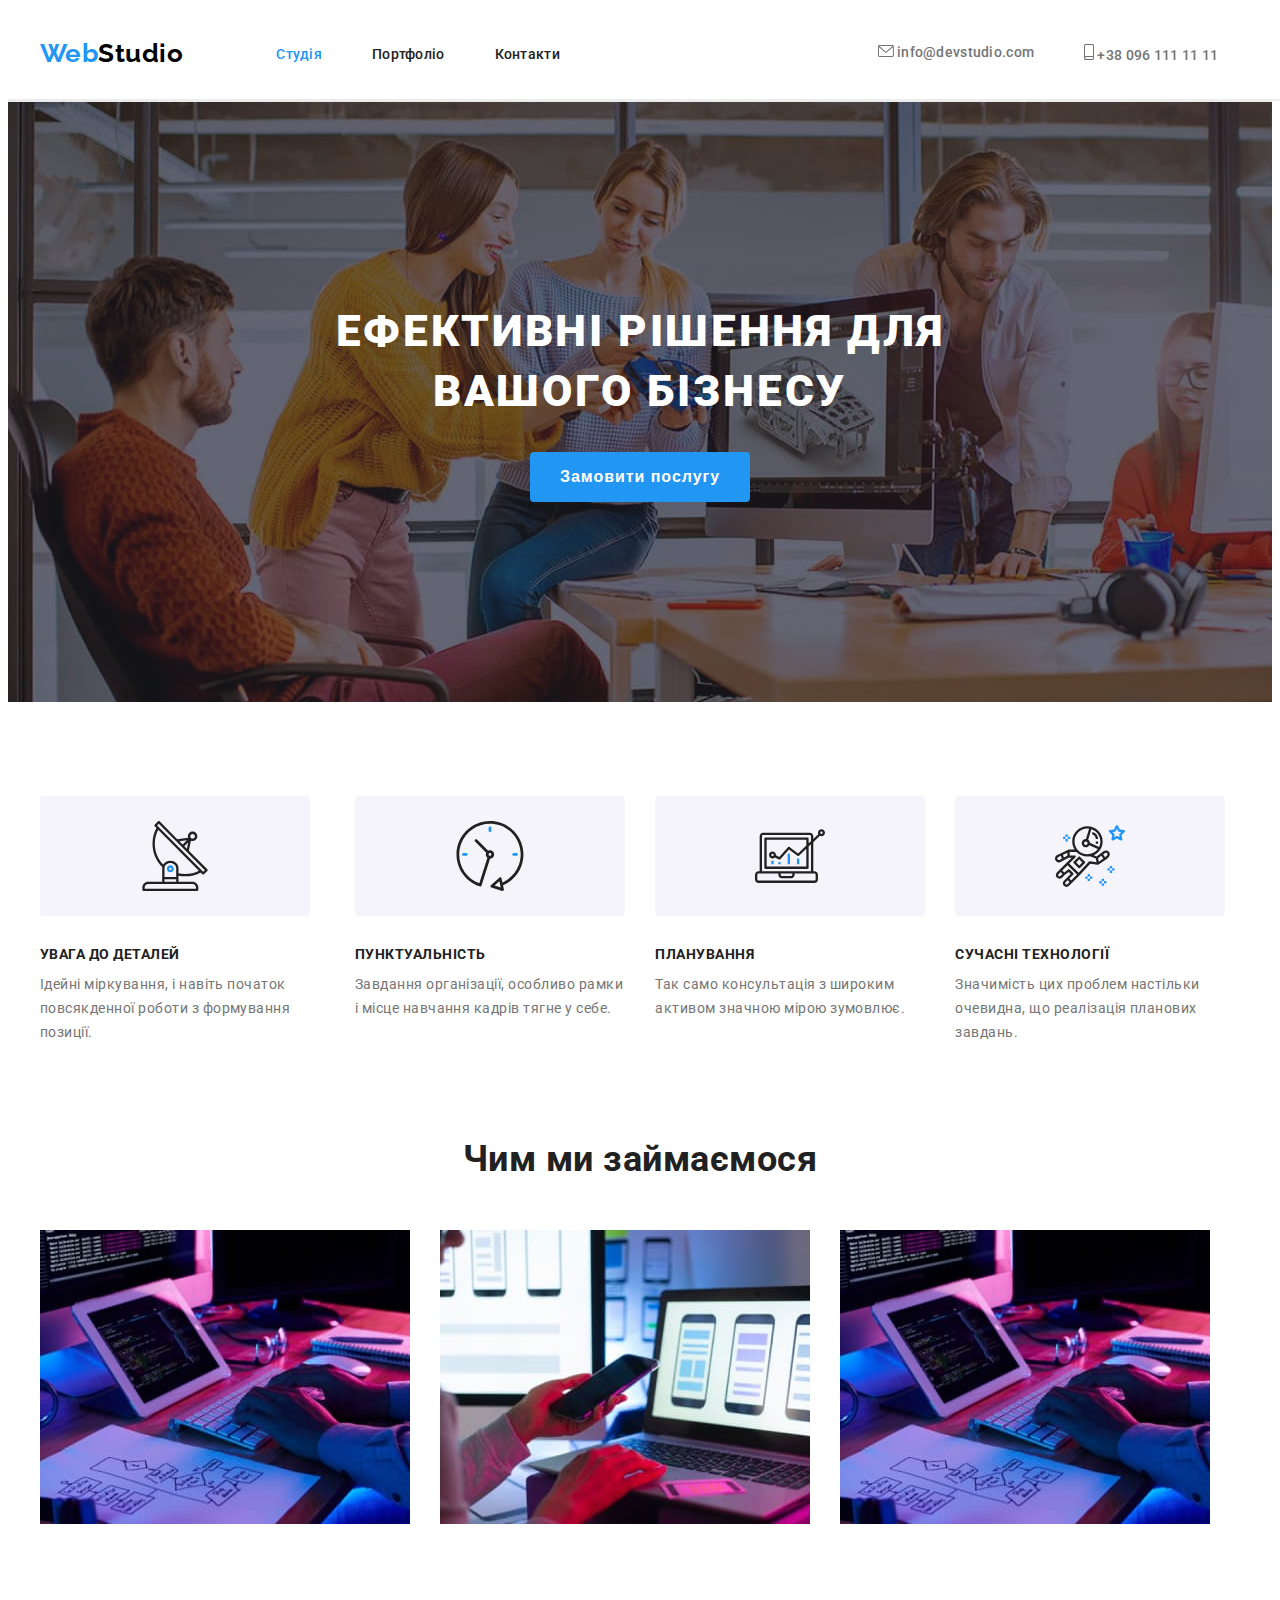
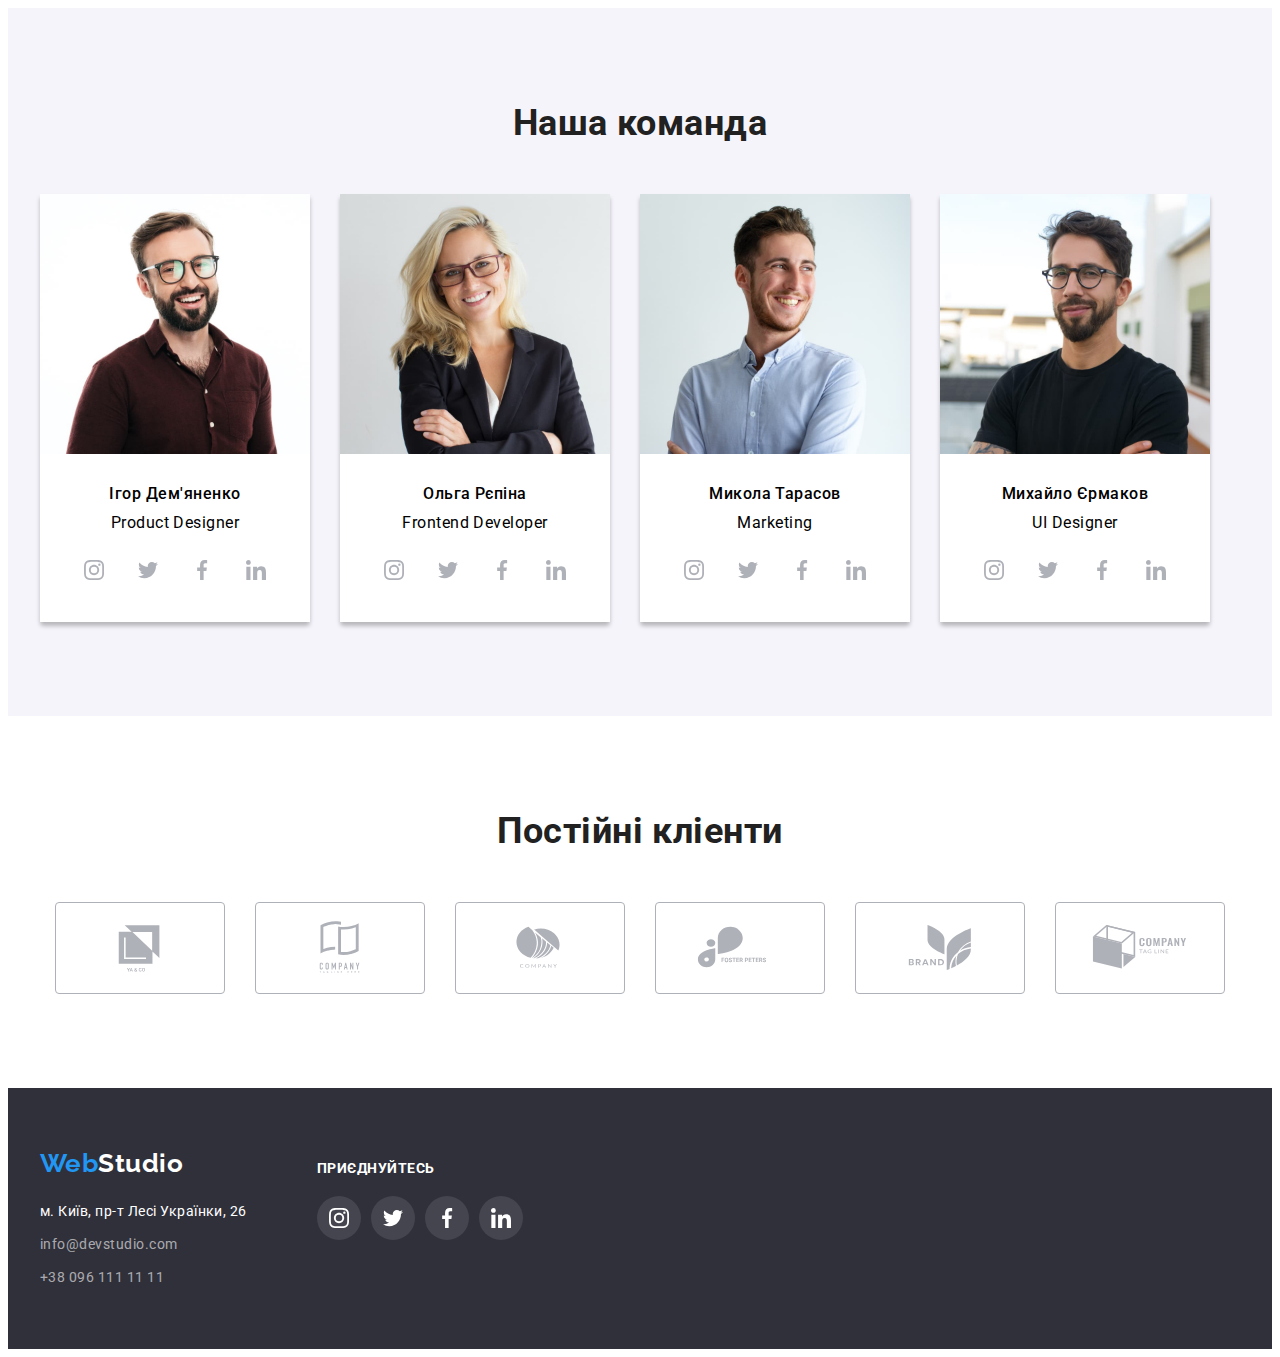
==== index.html @ 36d75b1d "homework4" ====
<!DOCTYPE html>
<html lang="ua">
<head>
    <meta charset="UTF-8">
    <meta http-equiv="X-UA-Compatible" content="IE=edge">
    <meta name="viewport" content="width=device-width, initial-scale=1.0">
    <title>Document</title>
    <link rel="preconnect" href="https://fonts.googleapis.com"> 
    <link rel="preconnect" href="https://fonts.gstatic.com" crossorigin> 
    <link href="https://fonts.googleapis.com/css2?family=Raleway:wght@700&family=Roboto:wght@400;500;700&display=swap" rel="stylesheet">
    <link rel="stylesheet" href="./css/style.css">
</head>
<body>
    <header class="header">
       <div class="container header-container">
            <nav class="header-nav">
                <a class=logo href="./index.html"><span class="logo-first">Web</span>Studio</a>
            <ul class="list header-list">
                <li><a class="header-nav-link current" href="./index.html">Студія</a></li>
                <li><a class="header-nav-link" href="./portfolio.html">Портфоліо</a></li>
                <li><a class="header-nav-link" href="">Контакти</a></li>
            </ul>
            </nav>
            <ul class="list list-nav">
                <li>
                    <a class="header-contacts" href="info@devstudio.com">
                        <svg class="header-icon" width="16px" height="12px">
                            <use
                                href="./images/icons.svg#icon-envelope"
                            ></use>
                        </svg>
                        info@devstudio.com
                    </a>
                </li>
                <li>
                    <a class="header-contacts" href="+380961111111">
                        <svg class="header-icon" width="10px" height="16px">
                            <use
                                href="./images/icons.svg#icon-smartphone"
                            ></use>
                        </svg>
                        +38 096 111 11 11
                    </a>
                </li>
            </ul>
       </div>
       <div class="header-line"></div>
    </header>
        <main>
            <section class="hero">
                <div class="hero-wrap container">
                    <h1 class="title-hero">
                        Ефективні рішення для <br /> вашого бізнесу
                    </h1>
                    <button type="button" class="btn-hero">
                        Замовити послугу
                    </button>
                </div>
            </section>
        <section class="about">
            <div class="container">
                <h2 class="title visually-hidden">Наші переваги</h2>
                <ul class="list list-about">
                    <li>
                        <div class="about-icon">
                            <svg width="70px" height="70px">
                                <use
                                    href="./images/icons.svg#icon-antenna"
                                ></use>
                            </svg>
                        </div>
                        <h3 class="title-benefits">УВАГА ДО ДЕТАЛЕЙ</h3>
                        <p class="title-benefits-text">
                            Ідейні міркування, і навіть початок повсякденної роботи з формування позиції.
                        </p>
                    </li>
                    <li>
                        <div class="about-icon">
                            <svg width="70px" height="70px">
                                <use
                                    href="./images/icons.svg#icon-clock"
                                ></use>
                            </svg>
                        </div>
                        <h3 class="title-benefits">ПУНКТУАЛЬНІСТЬ</h3>
                        <p class="title-benefits-text">
                            Завдання організації, особливо рамки і місце навчання кадрів тягне у себе.
                        </p>
                    </li>
                    <li>
                        <div class="about-icon">
                            <svg width="70px" height="70px">
                                <use
                                    href="./images/icons.svg#icon-diagram"
                                ></use>
                            </svg>
                        </div>
                        <h3 class="title-benefits">ПЛАНУВАННЯ</h3>
                        <p class="title-benefits-text">
                            Так само консультація з широким активом значною мірою зумовлює.
                        </p>
                    </li>
                    <li>
                        <div class="about-icon">
                            <svg width="70px" height="70px">
                                <use
                                    href="./images/icons.svg#icon-astronaut"
                                ></use>
                            </svg>
                        </div>
                        <h3 class="title-benefits">СУЧАСНІ ТЕХНОЛОГІЇ</h3>
                        <p class="title-benefits-text">
                            Значимість цих проблем настільки очевидна, що реалізація планових завдань.
                        </p>
                    </li>
                </ul>
            </div>
        </section>
        <section class="example">
            <div class="container">
                <h2 class="title title-example">
                    Чим ми займаємося
                </h2>
                <ul class="list list-example">
                    <li>
                            <img src="./images/img.jpg" width="370" alt="Набір структури коду на комп'ютері" />
                    </li>
                    <li>
                            <img src="./images/img-2.jpg" width="370" alt="Адаптування сайту до різних гаджетів" />
                    </li>
                    <li>
                            <img src="./images/img.jpg" width="370" alt="Підбір кольорів" />
                    </li>
                </ul>
            </div>
        </section>
        <section class="team">
            <div class="container">
                <h2 class="title title-item">Наша команда</h2>
                <ul class="list list-team">
                    <li class="team-cards">
                                <img src="./images/people.jpg" width="270" alt="чоловік" />
                                <div class="team-container">
                                    <h3 class="title-team">Ігор Дем'яненко</h3>
                                    <p class="title-team-text">Product Designer</p>
                                    <ul class="list team-soc-list">
                                        <li class="team-soc-item">
                                            <a class="team-soc-link" href="">
                                                <svg class="team-soc-icon" width="20px" height="20px">
                                                    <use
                                                        href="./images/icons.svg#icon-instagram-2"
                                                    ></use>
                                                </svg>
                                            </a>
                                        </li>
                                        <li class="team-soc-item">
                                            <a class="team-soc-link" href="">
                                                <svg class="team-soc-icon" width="20px" height="20px">
                                                    <use
                                                        href="./images/icons.svg#icon-twitter-1"
                                                    ></use>
                                                </svg>
                                            </a>
                                        </li>
                                        <li class="team-soc-item">
                                            <a class="team-soc-link" href="">
                                                <svg class="team-soc-icon" width="20px" height="20px">
                                                    <use
                                                        href="./images/icons.svg#icon-facebook-1"
                                                    ></use>
                                                </svg>
                                            </a>
                                        </li>
                                        <li class="team-soc-item">
                                            <a class="team-soc-link" href="">
                                                <svg class="team-soc-icon" width="20px" height="20px">
                                                    <use
                                                        href="./images/icons.svg#icon-linkedin-1"
                                                    ></use>
                                                </svg>
                                            </a>
                                        </li>
                                    </ul>
                                </div>
                    </li>
                    <li class="team-cards">
                            <img src="./images/people-1.jpg" width="270" alt="жінка" />
                            <div class="team-container">
                                <h3 class="title-team">Ольга Рєпіна</h3> 
                                <p class="title-team-text">Frontend Developer</p>
                                <ul class="list team-soc-list">
                                    <li class="team-soc-item">
                                        <a class="team-soc-link" href="">
                                            <svg class="team-soc-icon" width="20px" height="20px">
                                                <use
                                                    href="./images/icons.svg#icon-instagram-2"
                                                ></use>
                                            </svg>
                                        </a>
                                    </li>
                                    <li class="team-soc-item">
                                        <a class="team-soc-link" href="">
                                            <svg class="team-soc-icon" width="20px" height="20px">
                                                <use
                                                    href="./images/icons.svg#icon-twitter-1"
                                                ></use>
                                            </svg>
                                        </a>
                                    </li>
                                    <li class="team-soc-item">
                                        <a class="team-soc-link" href="">
                                            <svg class="team-soc-icon" width="20px" height="20px">
                                                <use
                                                    href="./images/icons.svg#icon-facebook-1"
                                                ></use>
                                            </svg>
                                        </a>
                                    </li>
                                    <li class="team-soc-item">
                                        <a class="team-soc-link" href="">
                                            <svg class="team-soc-icon" width="20px" height="20px">
                                                <use
                                                    href="./images/icons.svg#icon-linkedin-1"
                                                ></use>
                                            </svg>
                                        </a>
                                    </li>
                                </ul>
                            </div>
                    </li>
                    <li class="team-cards">
                            <img src="./images/people-2.jpg" width="270" alt="чоловік" />
                            <div class="team-container">
                                <h3 class="title-team">Микола Тарасов</h3>
                                <p class="title-team-text">Marketing</p>
                                <ul class="list team-soc-list">
                                    <li class="team-soc-item">
                                        <a class="team-soc-link" href="">
                                            <svg class="team-soc-icon" width="20px" height="20px">
                                                <use
                                                    href="./images/icons.svg#icon-instagram-2"
                                                ></use>
                                            </svg>
                                        </a>
                                    </li>
                                    <li class="team-soc-item">
                                        <a class="team-soc-link" href="">
                                            <svg class="team-soc-icon" width="20px" height="20px">
                                                <use
                                                    href="./images/icons.svg#icon-twitter-1"
                                                ></use>
                                            </svg>
                                        </a>
                                    </li>
                                    <li class="team-soc-item">
                                        <a class="team-soc-link" href="">
                                            <svg class="team-soc-icon" width="20px" height="20px">
                                                <use
                                                    href="./images/icons.svg#icon-facebook-1"
                                                ></use>
                                            </svg>
                                        </a>
                                    </li>
                                    <li class="team-soc-item">
                                        <a class="team-soc-link" href="">
                                            <svg class="team-soc-icon" width="20px" height="20px">
                                                <use
                                                    href="./images/icons.svg#icon-linkedin-1"
                                                ></use>
                                            </svg>
                                        </a>
                                    </li>
                                </ul>
                            </div>
                    </li>
                    <li class="team-cards">
                            <img src="./images/people-3.jpg" width="270" alt="чоловік" />
                            <div class="team-container">
                                <h3 class="title-team">Михайло Єрмаков</h3>
                                <p class="title-team-text">UI Designer</p>
                                <ul class="list team-soc-list">
                                    <li class="team-soc-item">
                                        <a class="team-soc-link" href="">
                                            <svg class="team-soc-icon" width="20px" height="20px">
                                                <use
                                                    href="./images/icons.svg#icon-instagram-2"
                                                ></use>
                                            </svg>
                                        </a>
                                    </li>
                                    <li class="team-soc-item">
                                        <a class="team-soc-link" href="">
                                            <svg class="team-soc-icon" width="20px" height="20px">
                                                <use
                                                    href="./images/icons.svg#icon-twitter-1"
                                                ></use>
                                            </svg>
                                        </a>
                                    </li>
                                    <li class="team-soc-item">
                                        <a class="team-soc-link" href="">
                                            <svg class="team-soc-icon" width="20px" height="20px">
                                                <use
                                                    href="./images/icons.svg#icon-facebook-1"
                                                ></use>
                                            </svg>
                                        </a>
                                    </li>
                                    <li class="team-soc-item">
                                        <a class="team-soc-link" href="">
                                            <svg class="team-soc-icon" width="20px" height="20px">
                                                <use
                                                    href="./images/icons.svg#icon-linkedin-1"
                                                ></use>
                                            </svg>
                                        </a>
                                    </li>
                                </ul>
                            </div>
                    </li>
                </ul>
            </div>
        </section>
        <section class="clients">
            <div class="container">
                <h2 class="title">
                    Постійні кліенти
                </h2>
                <ul class="clients-list list">
                    <li class="clients-item">
                        <a class="clients-link" href="">
                        <svg class="clients-icon" width="106px" height="60px">
                            <use
                            href="./images/icons.svg#icon-Logo-1"
                            ></use>
                        </svg>
                        </a>
                    </li>
                    <li class="clients-item">
                        <a class="clients-link" href="">
                        <svg class="clients-icon" width="106px" height="60px">
                            <use
                            href="./images/icons.svg#icon-Logo-2"></use>
                        </svg>
                        </a>
                    </li>
                    <li class="clients-item">
                        <a class="clients-link" href="">
                        <svg class="clients-icon" width="106px" height="60px">
                            <use
                            href="./images/icons.svg#icon-Logo-3"></use>
                        </svg>
                        </a>
                    </li>
                    <li class="clients-item">
                        <a class="clients-link" href="">
                        <svg class="clients-icon" width="106px" height="60px">
                            <use
                            href="./images/icons.svg#icon-Logo-4"></use>
                        </svg>
                        </a>
                    </li>
                    <li class="clients-item">
                        <a class="clients-link" href="">
                        <svg class="clients-icon" width="106px" height="60px">
                            <use
                            href="./images/icons.svg#icon-Logo-5"></use>
                        </svg>
                        </a>
                    </li>
                    <li class="clients-item">
                        <a class="clients-link" href="">
                        <svg class="clients-icon" width="106px" height="60px">
                            <use
                            href="./images/icons.svg#icon-Logo-6"></use>
                        </svg>
                        </a>
                    </li>
                </ul>
            </div>
        </section>
        </main>
        <footer class="footer">
            <div class="container footer-container">
                <div>
                    <a class=logo-footer href=""><span class="logo-first">Web</span>Studio</a>
                    <address class="contacts">
                        <p class="contacts-text">м. Київ, пр-т Лесі Українки, 26</p>
                        <ul class="list">
                            <li class="contacts-title-footer"><a class="contacts-title" href="info@devstudio.com">info@devstudio.com</a><br></li>
                            <li><a class="contacts-title" href="+380961111111">+38 096 111 11 11</a></li>
                        </ul>
                    </address>
                </div>
                <div class="footer-wrap">
                    <h2 class="footer-title">
                        ПРИЄДНУЙТЕСЬ
                    </h2>
                    <ul class="footer-list list">
                        <li class="footer-item">
                            <a class="footer-link" href="">
                                <svg class="footer-icon" width="20px" height="20px">
                                    <use
                                        href="./images/icons.svg#icon-instagram-2"
                                    ></use>
                                </svg>
                            </a>
                        </li>
                        <li class="footer-item">
                            <a class="footer-link" href="">
                                <svg class="footer-icon" width="20px" height="20px">
                                    <use
                                        href="./images/icons.svg#icon-twitter-1"
                                    ></use>
                                </svg>
                            </a>
                        </li>
                        <li class="footer-item">
                            <a class="footer-link" href="">
                                <svg class="footer-icon" width="20px" height="20px">
                                    <use
                                        href="./images/icons.svg#icon-facebook-1"
                                    ></use>
                                </svg>
                            </a>
                        </li>
                        <li class="footer-item">
                            <a class="footer-link" href="">
                                <svg class="footer-icon" width="20px" height="20px">
                                    <use
                                        href="./images/icons.svg#icon-linkedin-1"
                                    ></use>
                                </svg>
                            </a>
                        </li>
                    </ul>
                </div>
            </div>
        </footer>
</body>
</html>
---- css/style.css ----
body { 
font-family: roboto, sans-serif;
letter-spacing: 0.03em}

.list {
    list-style: none;}

:root {
    --title-color: #212121;
    --text-color: #757575;
}

h1,
h2,
h3,
h4,
h5,
h6,
p {
    margin: 0;
}

ul {
    margin: 0;
    padding: 0;
}

button {
    cursor: pointer;
}

img {display: block;}

.logo {
    font-family: Raleway, sans-serif;
    font-weight: 700;
    font-size: 26px;
    line-height: 1.1923;
    color: #000000;
    margin-right: 93px;
    display: inline-block;
    padding-bottom: 30px;
    padding-top: 30px;
}
.logo-first {
    color: #2196F3;
}

.container {
    width: 1200px;
    padding-left: 15px;
    padding-right: 15px;
    margin: 0 auto;
}

.header-nav {
    display: flex;
    align-items: center;
}

.header-list {
    display: flex;
    margin-right: 318px;
    gap: 50px;
}

.header-container {
    display: flex;
    align-items: center;
}

.header {
    border-bottom: 1px solid #ECECEC;
}

.header-nav-link {
font-style: normal;
font-weight: 500;
font-size: 14px;
line-height: 1.1428;
letter-spacing: 0.02em;
color: var(--title-color);
display: inline-block;
padding-bottom: 30px;
padding-top: 30px;
}

.header-nav-link:hover,
.header-nav-link:focus{
color: #2196F3;
}

.header-nav-link.current {
    color: #2196F3
}

.header a{text-decoration: none;}

.header-contacts {
font-style: normal;
font-weight: 500;
font-size: 14px;
line-height: 1.1428;
letter-spacing: 0.02em;
color: var(--text-color);
display: inline-block;
padding-bottom: 30px;
padding-top: 30px;
}
.list-nav {
    display: flex;
    gap: 50px;
}

.header-icon {
    fill: var(--text-color);
}

.header-contacts:hover,
.header-contacts:focus {
color: #2196F3;
}

.header-contacts:hover svg {
    fill: #2196F3;  
}
.header-contacts:focus svg {
fill: #2196F3;
}

.header-line {
    width: 1600px;
    height: 0px;
    border: 1px solid #ECECEC;
}

.title {
font-size: 36px;
line-height: 1.1667;
text-align: center;
color: var(--title-color);
}

.hero {
    background-image:linear-gradient(rgba(47, 48, 58, 0.4),rgba(47, 48, 58, 0.4)), url(../images/hero.jpg);
    padding-top: 200px;
    padding-bottom: 200px;
}


.title-hero {
font-style: normal;
font-weight: 900;
font-size: 44px;
line-height: 1.3636;
text-align: center;
letter-spacing: 0.06em;
text-transform: uppercase;
color: #FFFFFF;
margin-bottom: 30px;
}

.btn-hero {
font-style: normal;
font-weight: 700;
font-size: 16px;
line-height: 1.875;
margin: 0 auto;
display: block;
align-items: center;
text-align: center;
letter-spacing: 0.06em;
color: #FFFFFF;
background-color: #2196F3;
border: none;
border-radius: 4px;
padding: 10px 30px;
}

.btn-hero:hover,
.btn-hero:focus {
color: #2196F3;
background-color: #FFFFFF;
}

.about {
    padding-top: 94px;
    padding-bottom: 94px;
}

.list-about {
    display: flex;
    gap: 30px;
}

.about-icon {
    display: flex;
    align-items: center;
    justify-content: center;
    width: 270px;
    height: 120px;
    background-color: #F5F4FA;
    border-radius: 4px;
    margin-bottom: 30px;
}

.visually-hidden {
    position: absolute;
    width: 1px;
    height: 1px;
    margin: -1px;
    border: 0;
    padding: 0;
    white-space: nowrap;
    clip-path: inset(100%);
    clip: rect(0 0 0 0);
    overflow: hidden;
}

.title-benefits {
font-style: normal;
font-weight: 700;
font-size: 14px;
line-height: 1.1428;
text-transform: uppercase;
color: var(--title-color);
margin-bottom: 10px;
}

.example {
    padding-bottom: 84px;
}

.list-example {
    display: flex;
    gap: 30px;
}

.title-benefits-text{
font-size: 14px;
line-height:1.7143;
color: var(--text-color);
}

.title-example {
    margin-bottom: 50px;
}

.team {
    background-color: #F5F4FA;
    padding-top: 94px;
    padding-bottom: 94px;
}

.team-container{
    padding-top: 30px;
    padding-bottom: 30px;
    background-color: #FFFFFF;;
}

.title-item{
    margin-bottom: 50px;
}

.title-team {
font-weight: 500;
font-size: 16px;
line-height: 1.1875;
text-align: center;
margin-bottom: 10px;
}

.team-cards {
border-bottom-left-radius: 4px;
border-bottom-right-radius: 4px;
box-shadow: 0px 4px 4px 0px hsla(0, 0%, 0%, 0.25);
}

.title-team-text {
font-size: 16px;
line-height: 1.1875;
text-align: center;
margin-bottom: 16px;
}

.list-team {
   display: flex;
   gap: 30px;
}

.team-soc-list {
    display: flex;
    justify-content: center;
    gap: 10px;
}
.team-soc-item {
    width: 44px;
    height: 44px;
    border-radius: 50%;
    
}
    

.team-soc-link {
    width: 100%;
    height: 100%;
    border-radius: 50%;
    display: flex;
    align-items: center;
    justify-content: center;
}

.team-soc-link:hover,
.team-soc-link:focus{
    background-color: #2196F3;
}

.team-soc-link:hover .team-soc-icon {
    fill: #FFFFFF;
}

.team-soc-link:focus .team-soc-icon {
    fill: #FFFFFF;
}

.team-soc-icon {
    fill: #AFB1B8;
}

.clients {
    padding-top: 94px;
    padding-bottom: 94px;
}
.clients-list {
    margin-top: 50px;
    display: flex;
    justify-content: center;
    gap: 30px;
}
.clients-item {
}
.clients-link {
    width: 170px;
    height: 92px;  
    box-sizing: border-box;
    border: 1px solid #AFB1B8;
    border-radius: 4px; 
    display: flex;
    align-items: center;
    justify-content: center; 
}

.clients-link:hover,
.clients-link:focus{
    border-color: #2196F3;
}

.clients-link:hover .clients-icon {
    fill: #2196F3;
}

.clients-link:focus .clients-icon {
    fill: #2196F3;
}

.clients-icon {
    fill: #AFB1B8;
}




/*----------portfolio--------*/


.portfolio {
    padding-top: 94px;
    padding-bottom: 94px;
}

.list-portfolio-type {
    margin-bottom: 50px;
    display: flex;
    justify-content: center;
    gap: 8px;
}

.list-portfolio {
    display: flex;
    flex-wrap: wrap;
    gap: 30px;
}

.list-portfolio a{
    text-decoration: none;
}

.title-cards {
    padding: 20px 24px;
    border-right: 1px solid #EEEEEE;
    border-bottom: 1px solid #EEEEEE;
    border-left: 1px solid #EEEEEE;
}

.filtr{
    font-weight: 500;
    font-size: 16px;
    line-height: 1.625;
    text-align: center;
    color: var(--title-color);
    padding: 6px 22px;
    border-radius: 4px;
    background-color: #F5F4FA;
    border: none;}
    

.filtr:hover,
.filtr:focus{
    color: white;
    background-color: #2196F3;
    box-shadow: 0px 4px 4px 0px hsla(0, 0%, 0%, 0.25);
}
    

.portfolio-title {
font-size: 18px;
line-height: 2;
letter-spacing: 0.06em;
color: var(--title-color);
margin-bottom: 4px;
width: 322px;
}

.portfolio-text{
font-size: 16px;
line-height: 1.875;
color: var(--text-color);
}

/*--------footer----------*/

.footer {
    background-color: #2F303A;
    padding-top: 60px;
    padding-bottom: 60px;
}

.logo-footer {
    font-family: Raleway, sans-serif;
    font-weight: 700;
    font-size: 26px;
    line-height: 1.1923;
    text-decoration: none;
    color: #ffffff;
}

.contacts {
font-style: normal;
margin-top: 20px;
}

.contacts-text {
font-size: 14px;
line-height: 1.7143;
color: #FFFFFF;
margin-bottom: 9px;
}
.contacts-title {
text-decoration: none;
font-size: 14px;
line-height: 1.7143;
color: rgba(255, 255, 255, 0.6);
}

.contacts-title-footer {
    margin-bottom: 9px;
}
.footer a{
    text-decoration: none
}

.footer-container {
    display: flex;
    gap: 70px;
}

.footer-wrap {
    margin-top: 12px;
}

.footer-wrap h2 {
    margin-bottom: 20px;
}

.footer-title {
    font-size: 14px;
    color: #ffffff;
}
.footer-list {
    display: flex;
    gap: 10px;
}
.footer-item {
    width: 44px;
    height: 44px;

}
.footer-link {
    width: 100%;
    height: 100%;
    border-radius: 50%;
    display: flex;
    align-items: center;
    justify-content: center;
    background-color: rgba(255,255,255,10%);
}

.footer-link:hover,
.footer-link:focus{
    background-color: #2196F3;
}

.footer-icon {
    fill: #FFFFFF;
}
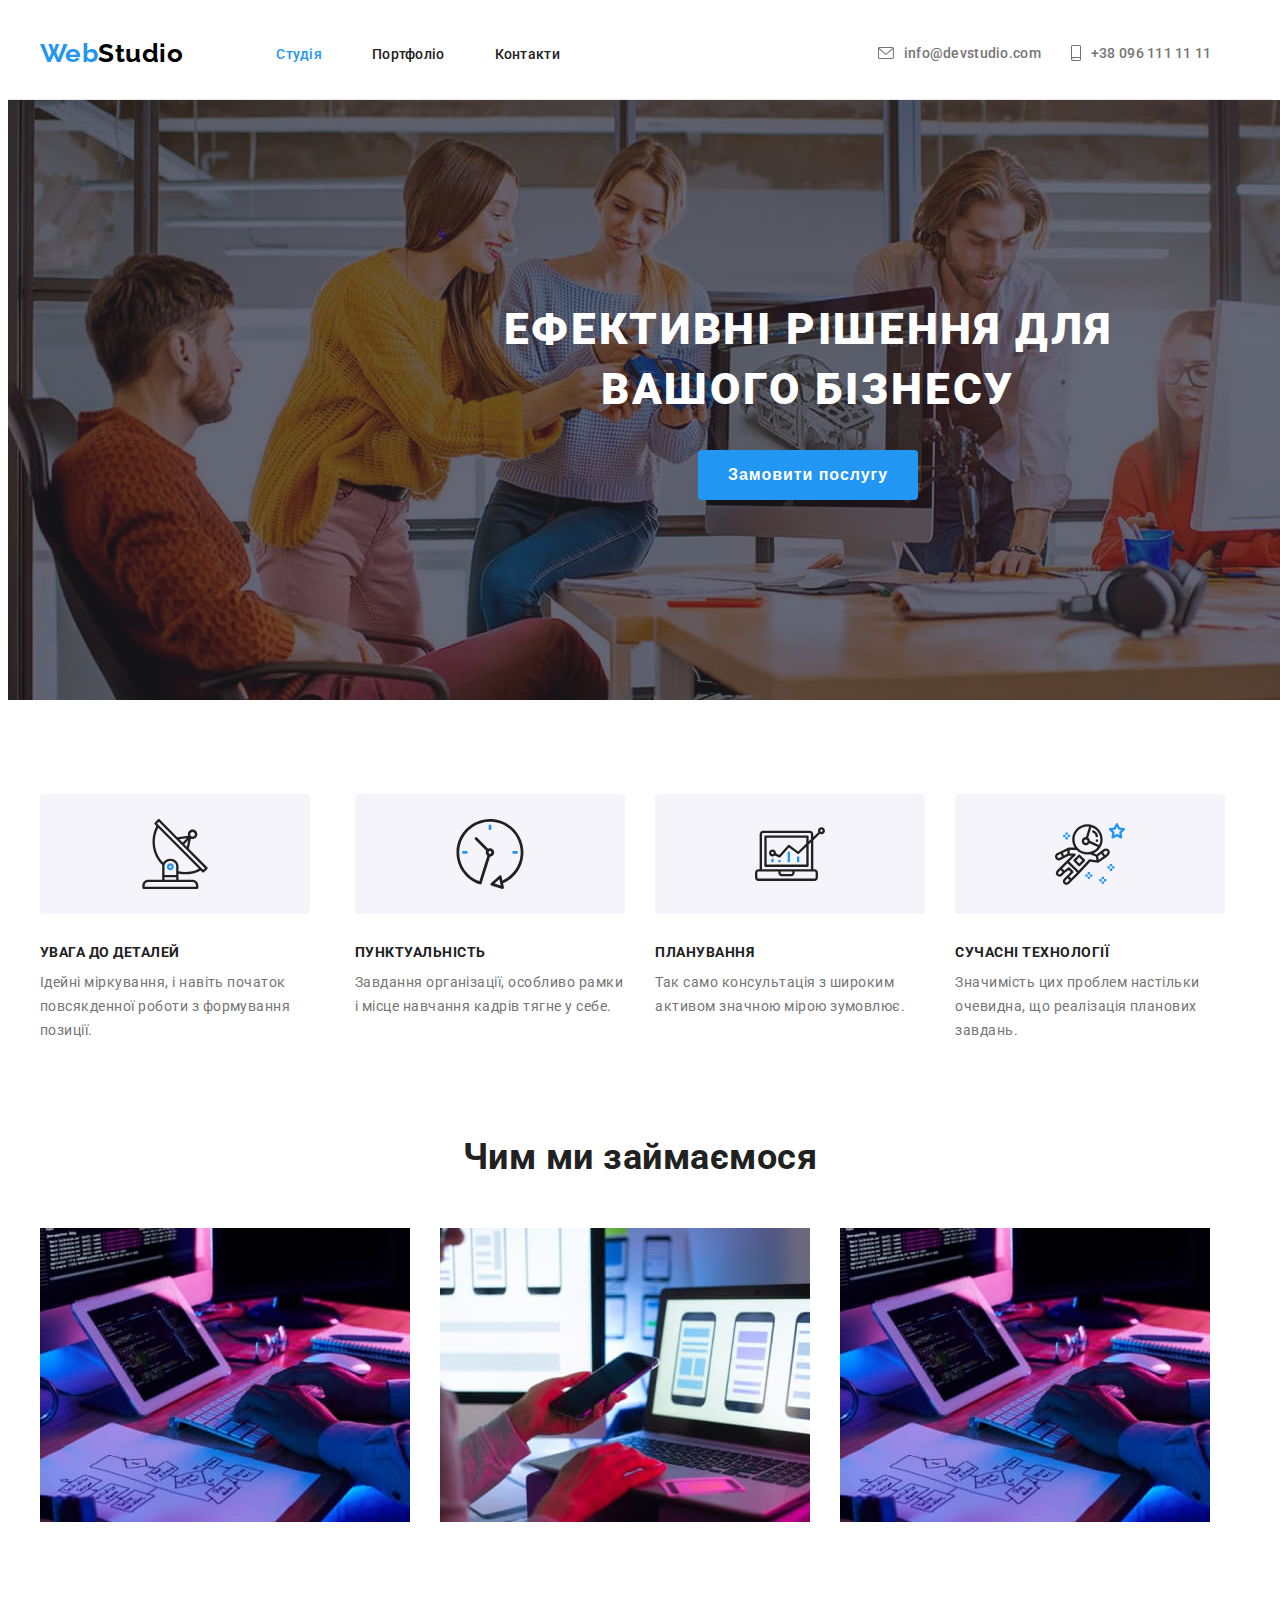
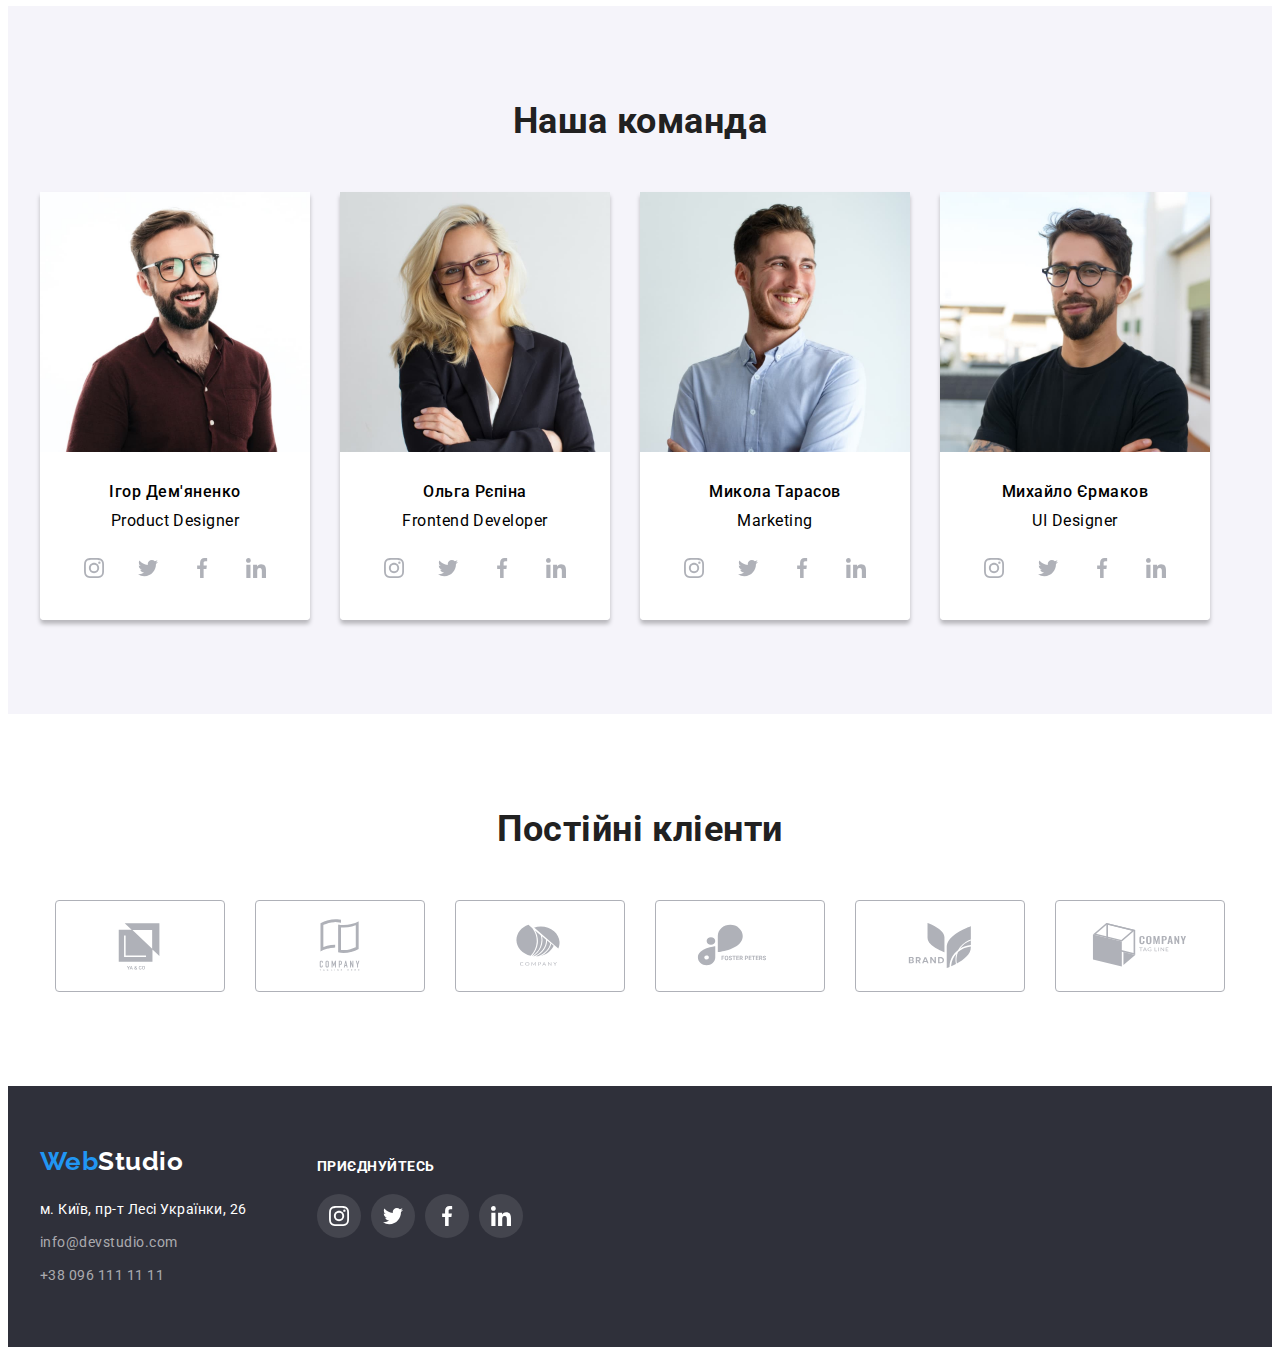
==== commit 54c8fec2: "correction hw4" ====
--- a/index.html
+++ b/index.html
@@ -22,7 +22,7 @@
             </ul>
             </nav>
             <ul class="list list-nav">
-                <li>
+                <li class="nav-link">
                     <a class="header-contacts" href="info@devstudio.com">
                         <svg class="header-icon" width="16px" height="12px">
                             <use
@@ -32,7 +32,7 @@
                         info@devstudio.com
                     </a>
                 </li>
-                <li>
+                <li class="nav-link">
                     <a class="header-contacts" href="+380961111111">
                         <svg class="header-icon" width="10px" height="16px">
                             <use
--- a/css/style.css
+++ b/css/style.css
@@ -104,13 +104,20 @@
 line-height: 1.1428;
 letter-spacing: 0.02em;
 color: var(--text-color);
-display: inline-block;
+display: flex;
 padding-bottom: 30px;
 padding-top: 30px;
+align-items: center;
+gap: 10px;
 }
 .list-nav {
     display: flex;
-    gap: 50px;
+    gap: 30px;
+}
+
+.nav-link {
+    display: flex;
+    align-items: center;
 }
 
 .header-icon {
@@ -127,12 +134,6 @@
 }
 .header-contacts:focus svg {
 fill: #2196F3;
-}
-
-.header-line {
-    width: 1600px;
-    height: 0px;
-    border: 1px solid #ECECEC;
 }
 
 .title {
@@ -143,6 +144,7 @@
 }
 
 .hero {
+    width: 1600px;
     background-image:linear-gradient(rgba(47, 48, 58, 0.4),rgba(47, 48, 58, 0.4)), url(../images/hero.jpg);
     padding-top: 200px;
     padding-bottom: 200px;
@@ -256,7 +258,8 @@
 .team-container{
     padding-top: 30px;
     padding-bottom: 30px;
-    background-color: #FFFFFF;;
+    background-color: #FFFFFF;
+    border-radius: 0px 0px 4px 4px;
 }
 
 .title-item{
@@ -272,8 +275,7 @@
 }
 
 .team-cards {
-border-bottom-left-radius: 4px;
-border-bottom-right-radius: 4px;
+    border-radius: 0px 0px 4px 4px;
 box-shadow: 0px 4px 4px 0px hsla(0, 0%, 0%, 0.25);
 }
 
@@ -309,6 +311,7 @@
     display: flex;
     align-items: center;
     justify-content: center;
+    color: #AFB1B8;
 }
 
 .team-soc-link:hover,
@@ -325,7 +328,7 @@
 }
 
 .team-soc-icon {
-    fill: #AFB1B8;
+    fill: currentColor;
 }
 
 .clients {
@@ -349,6 +352,7 @@
     display: flex;
     align-items: center;
     justify-content: center; 
+    color: #AFB1B8;
 }
 
 .clients-link:hover,
@@ -365,7 +369,7 @@
 }
 
 .clients-icon {
-    fill: #AFB1B8;
+    fill: currentColor;
 }
 
 
@@ -384,23 +388,6 @@
     display: flex;
     justify-content: center;
     gap: 8px;
-}
-
-.list-portfolio {
-    display: flex;
-    flex-wrap: wrap;
-    gap: 30px;
-}
-
-.list-portfolio a{
-    text-decoration: none;
-}
-
-.title-cards {
-    padding: 20px 24px;
-    border-right: 1px solid #EEEEEE;
-    border-bottom: 1px solid #EEEEEE;
-    border-left: 1px solid #EEEEEE;
 }
 
 .filtr{
@@ -412,7 +399,9 @@
     padding: 6px 22px;
     border-radius: 4px;
     background-color: #F5F4FA;
-    border: none;}
+    border: none;
+    font-family: inherit;
+}
     
 
 .filtr:hover,
@@ -420,6 +409,39 @@
     color: white;
     background-color: #2196F3;
     box-shadow: 0px 4px 4px 0px hsla(0, 0%, 0%, 0.25);
+}
+
+.list-portfolio {
+    display: flex;
+    flex-wrap: wrap;
+    gap: 30px;
+}
+
+.portfolio-item{
+    width: 370px;
+}
+
+
+.portfolio-link{
+    display: inline-block;
+}
+
+.portfolio-link:hover,
+.portfolio-link:focus {
+    box-shadow: 0px 1px 1px rgba(0, 0, 0, 0.12), 0px 4px 4px rgba(0, 0, 0, 0.06), 1px 4px 6px rgba(0, 0, 0, 0.16);
+}
+
+
+
+.list-portfolio a{
+    text-decoration: none;
+}
+
+.title-cards {
+    padding: 20px 24px;
+    border-right: 1px solid #EEEEEE;
+    border-bottom: 1px solid #EEEEEE;
+    border-left: 1px solid #EEEEEE;
 }
     
 
@@ -486,7 +508,7 @@
 }
 
 .footer-wrap {
-    margin-top: 12px;
+    padding-top: 12px;
 }
 
 .footer-wrap h2 {
@@ -514,6 +536,7 @@
     align-items: center;
     justify-content: center;
     background-color: rgba(255,255,255,10%);
+    color: #FFFFFF;
 }
 
 .footer-link:hover,
@@ -522,5 +545,5 @@
 }
 
 .footer-icon {
-    fill: #FFFFFF;
+    fill: currentColor;
 }